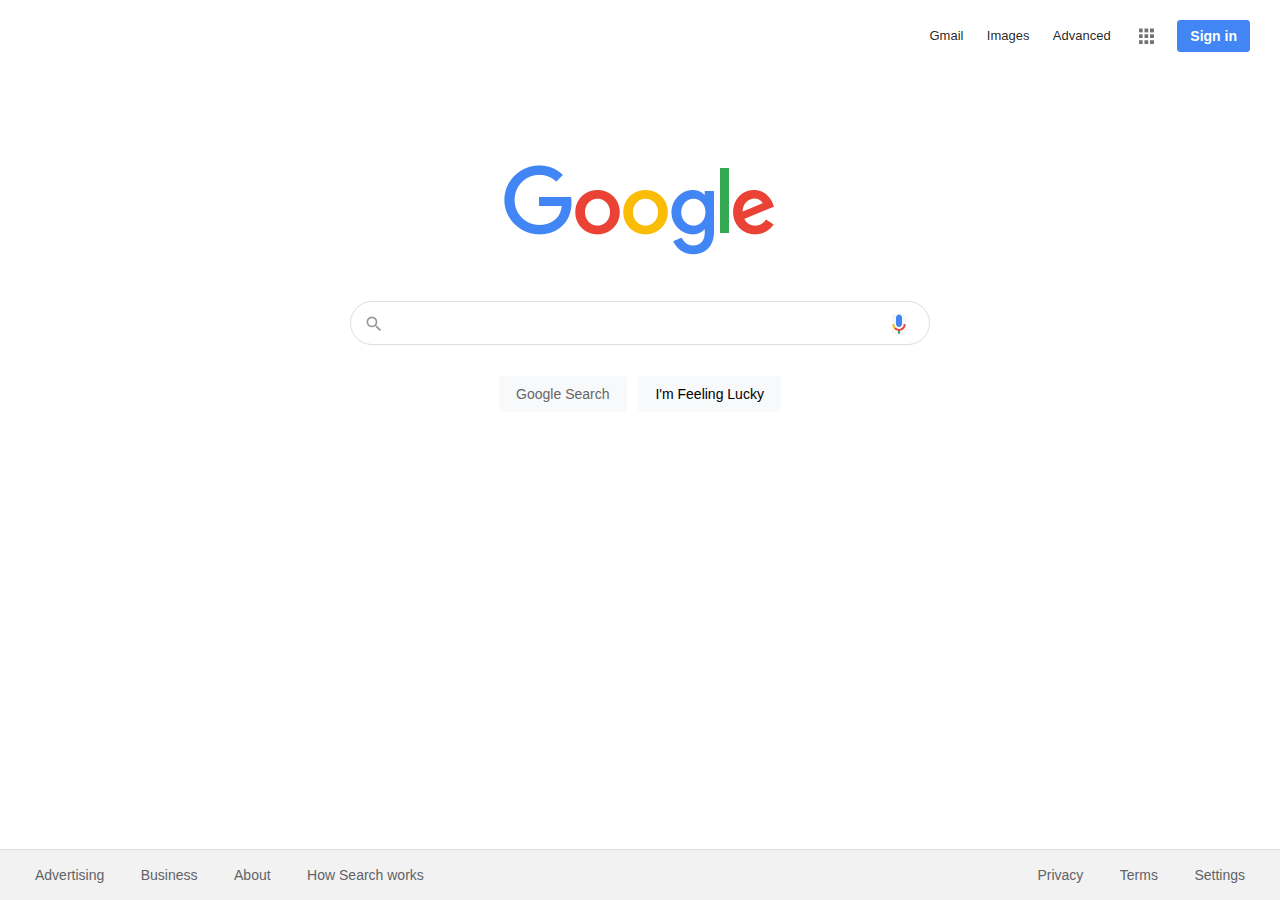
==== index.html @ b88a3a0c "Add files via upload" ====
<!DOCTYPE html>
<html>
<head>
	<meta name="viewport" content="width=device-width, initial-scale=1.0">
	<title>Google</title>
	<link rel="icon"  href="favicon.ico">
	<link rel="stylesheet" type="text/css" href="/Styles/styles.css">
</head>
<body>
      <nav>
      	<a href="#">Gmail</a>
      	<a href="images.html">Images</a>
		<a href="advanced_search.html">Advanced</a>
      	<img src="/images/menu.PNG">
      	<button>Sign in</button>
      </nav>
      <section class="section-1">
      	<img src="/images/logo.png" class="logo">
      	<form action="https://google.com/search"><br><br>
      		<div class="search-box">
      			<img src="/images/search.svg" class="search-icon">
      			<input type="text" name="q" class="s-input">
      			<img src="/images/voice.png" class="vs-icon">
      			<input type="submit" class="search-button" value="Google Search">
      			<input type="submit" name="btnI" value="I'm Feeling Lucky">
      		</div>
      	</form>

      </section>
      <footer>
      	
      	<div class="links">
      		<div class="link-1">
      			<a href="#">Advertising</a>
      			<a href="#">Business</a>
      			<a href="#">About</a>
      			<a href="#">How Search works</a>
      		</div>
      		<div class="link-2">
      			<a href="#">Privacy</a>
      			<a href="#">Terms</a>
      			<a href="#">Settings</a>
      		</div>
      	</div>
      </footer>

</body>
</html>
---- Styles/styles.css ----
*{
	padding: 0;
	margin:0;
	box-sizing: border-box;
	text-decoration: none;
	font-family: arial, sans-serif;
}
body {
	display: flex;
	flex-direction: column;
	min-height: 100vh;
}
nav {
	display: flex;
	align-items: center;
	justify-content: flex-end;
	margin-right: 30px;
	margin-top: 14px;
}
nav a {
	font-size: 13px;
	display: inline-block;
	line-height: 24px;
	font-weight: 400;
	color: rgb(0,0,0, 0.87);
	cursor: pointer;
	padding: 5px 6.7px
}
nav a:hover {
	text-decoration: underline;
	opacity: .85;
}
nav img {
	width: 34px;
	padding: 5px;
	margin: auto 7px;
	cursor: pointer;
}
nav img:hover {
	opacity: .8;
}
nav button {
	border: 1px solid #4285f4;
	font-weight: bold;
	outline: none;
	background: #4285f4;
	color: #fff;
	padding: 7px 12px;
	border-radius: 3px;
	margin-left: 7px;
	cursor: pointer;
}
.section-1 {
	flex: 1;
}
.section-1 .logo {
	display: block;
	margin: 0px auto;
	margin-top: 107px;
}
.search-box {
	width: 580px;
	margin: 0px auto;
	position: relative;
	margin-top: -8px;
	text-align: center;
}
.search-box .s-input {
	display: block;
	border: 1px solid #ddd;
	color: rgba(0,0,0, 0.87);
	font-size: 16px;
	padding: 13px;
	padding-left: 45px;
	border-radius: 25px;
	width: 100%;
	transition: box-shadow 100ms;
	outline: none;
}
.search-box  .s-input:hover {
	border: 1px solid #fff;
	box-shadow: 0 0 2px rgba(0, 0, 0, 0.05), 
				0 0 2px rgba(0, 0, 0, 0.05),
				0 0 3px rgba(0, 0, 0, 0.05),
				0 0 4px rgba(0, 0, 0, 0.05), 
				0 0 5px rgba(0, 0, 0, 0.05), 
				0 0 4px rgba(0, 0, 0, 0.05), 
				0 0 5px rgba(0, 0, 0, 0.05)
}
.search-box .search-icon {
	width: 20px;
	opacity: .4;
	position: absolute;
	top: 13px;
	left: 14px;
}
.search-box .vs-icon {
	width: 14px;
	position: absolute;
	top: 13px;
	right: 24px;
}
.search-button {
	border: 1px solid transparent;
	padding: 9px 15px;
	color: #666;
	font-size: 14px;
	border-radius: 4px;
	display: inline-block;
	margin-right: 10px;
	margin-top: 28px;
	outline: none;
	cursor: pointer;
	transition: border-color 100ms;
}
.search-button:hover {
	border: 1px solid #aaa;
}
.lang {
	margin-top: 30px;
	text-align: center;
	font-size: 13px;
	color: #111;
}
.lang a {
	margin-left: 5px;
	color: #1a0dab;
}
.lang a:hover {
	text-decoration: underline;
}
footer {
	background: #f2f2f2;
}
footer h4 {
	color: rgba(0,0,0, 0.54);
	font-size: 15px;
	line-height: 39.5px;
	font-weight: 400;
	padding-left: 29px;
	border: 1px solid #eee;
}
footer a {
	color: #5f6368;
	display: inline-block;
	padding: 12px 11.3px;
	font-size: 14px;
}
footer a:hover {
	text-decoration: underline;
}
.links {
	border-top: 1px solid #ddd;
	display: flex;
}
.link-1 {
	padding-left: 18.7px;
	flex: 1;
}
.link-2 {
	padding-right: 18.7px;
}

.topnav {
    float:right;
    margin: 10px;
}

a {
    margin: 5px;
    text-decoration: none;
    color: black;
}

a:hover {
    text-decoration: underline;
}

.search {
    position: fixed;
    width: 100%;
    text-align: center;
    margin-top: 20vh;
    margin-left: auto;
    margin-right: auto;
}

body, input, button {
    font-size: 14px;
    font-family: arial, sans-serif;
}

input[type=text] {
    background-color: transparent;
    background-image: url('images/search-solid.svg');
    background-size: 15px;
    background-position: 15px 14px;
    background-repeat: no-repeat;
    border: 1px solid #dfe1e5;
    border-radius: 24px;
    box-sizing: border-box;
    box-shadow: rgba(32,33,36,.28);
    font-size: 16px;
    height: 44px;
    width: 584px;
    margin: 20px 0;
    padding: 10px 10px 10px 40px;
}

input[type=text]:focus {
    outline: none;
    border-radius: 24px;
    box-sizing: border-box;
}

input[type=submit] {
    background-color: #f8f9fa;
    border: 1px solid #f8f9fa;
    border-radius: 4px;
    height: 36px;
    margin: 11px 4px;
    padding: 0 16px;
    cursor: pointer;
    font-size: 14px;
}

input[type=submit]:hover {
    background-color: #f8f9fa;
    border: 1px solid #c5c5c5;
    border-radius: 4px;
    height: 36px;
    margin: 11px 4px;
    padding: 0 16px;
    cursor: pointer;
    font-size: 14px;
}
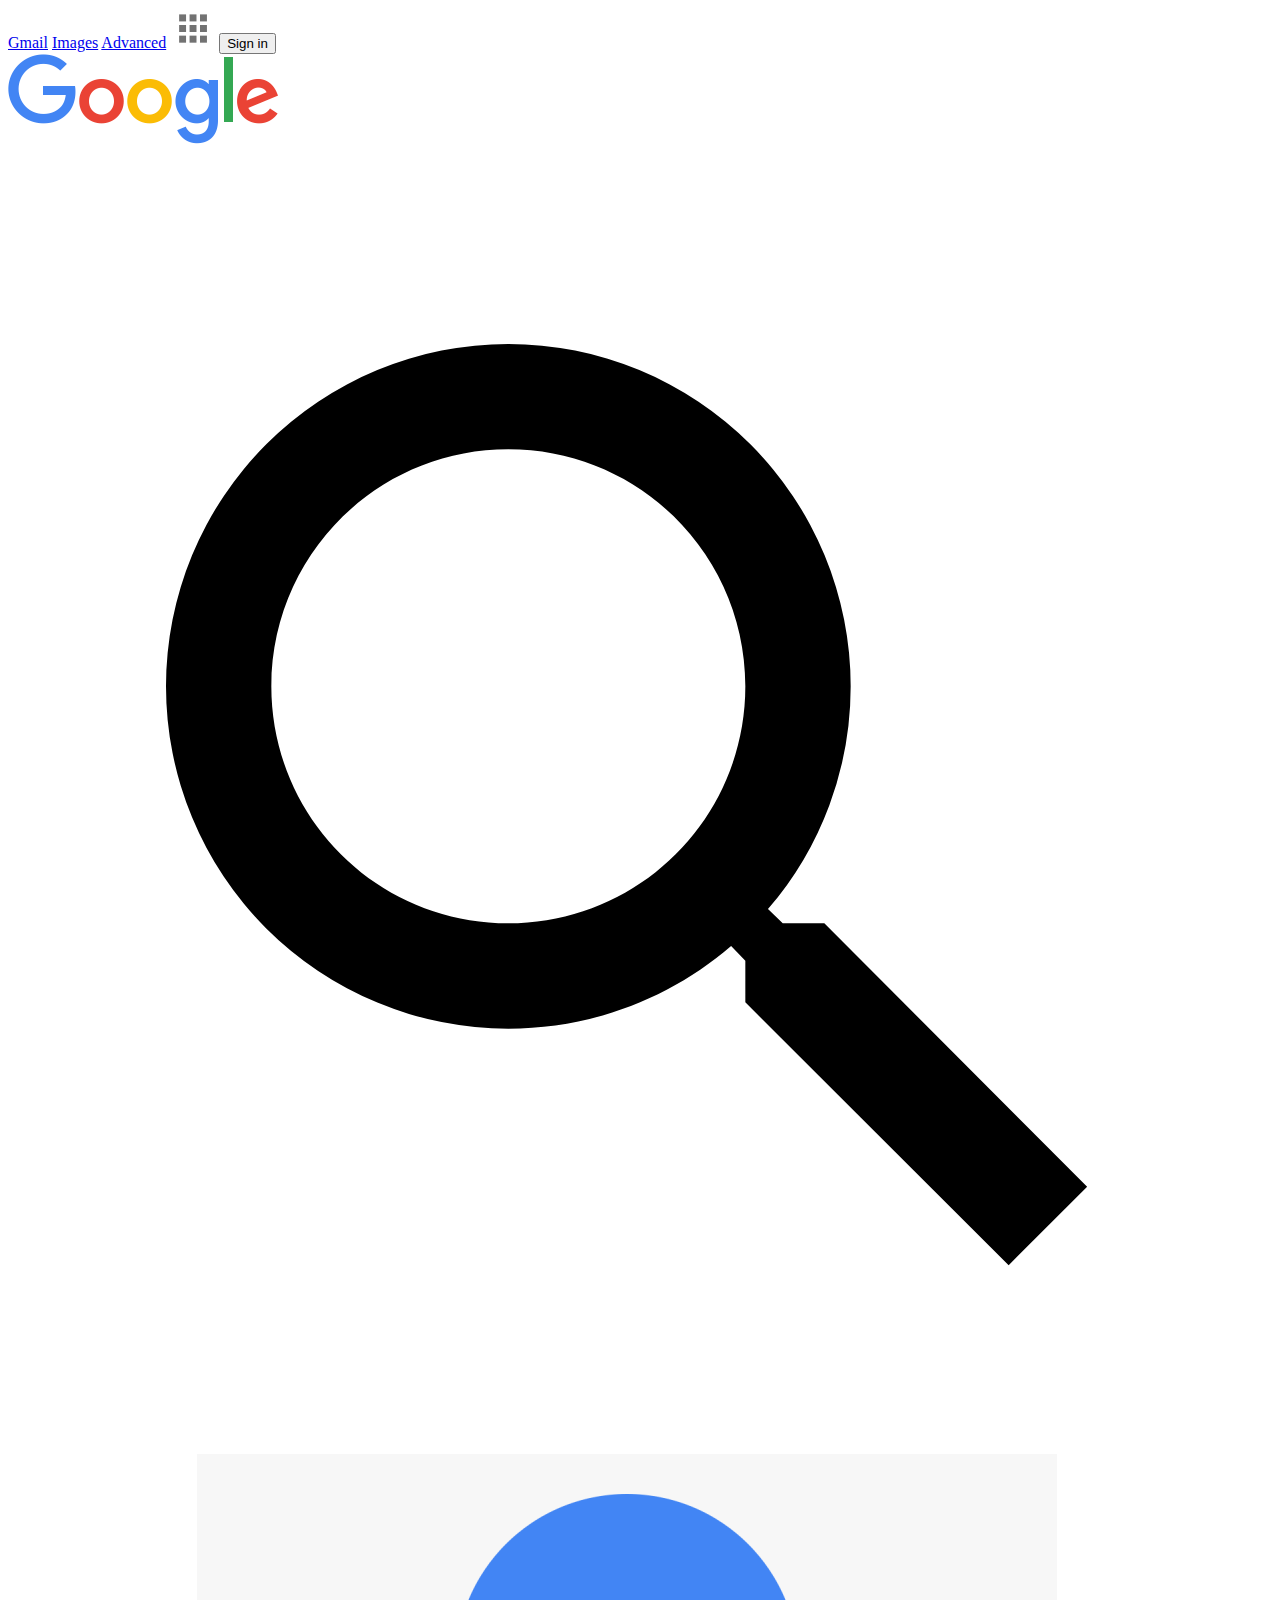
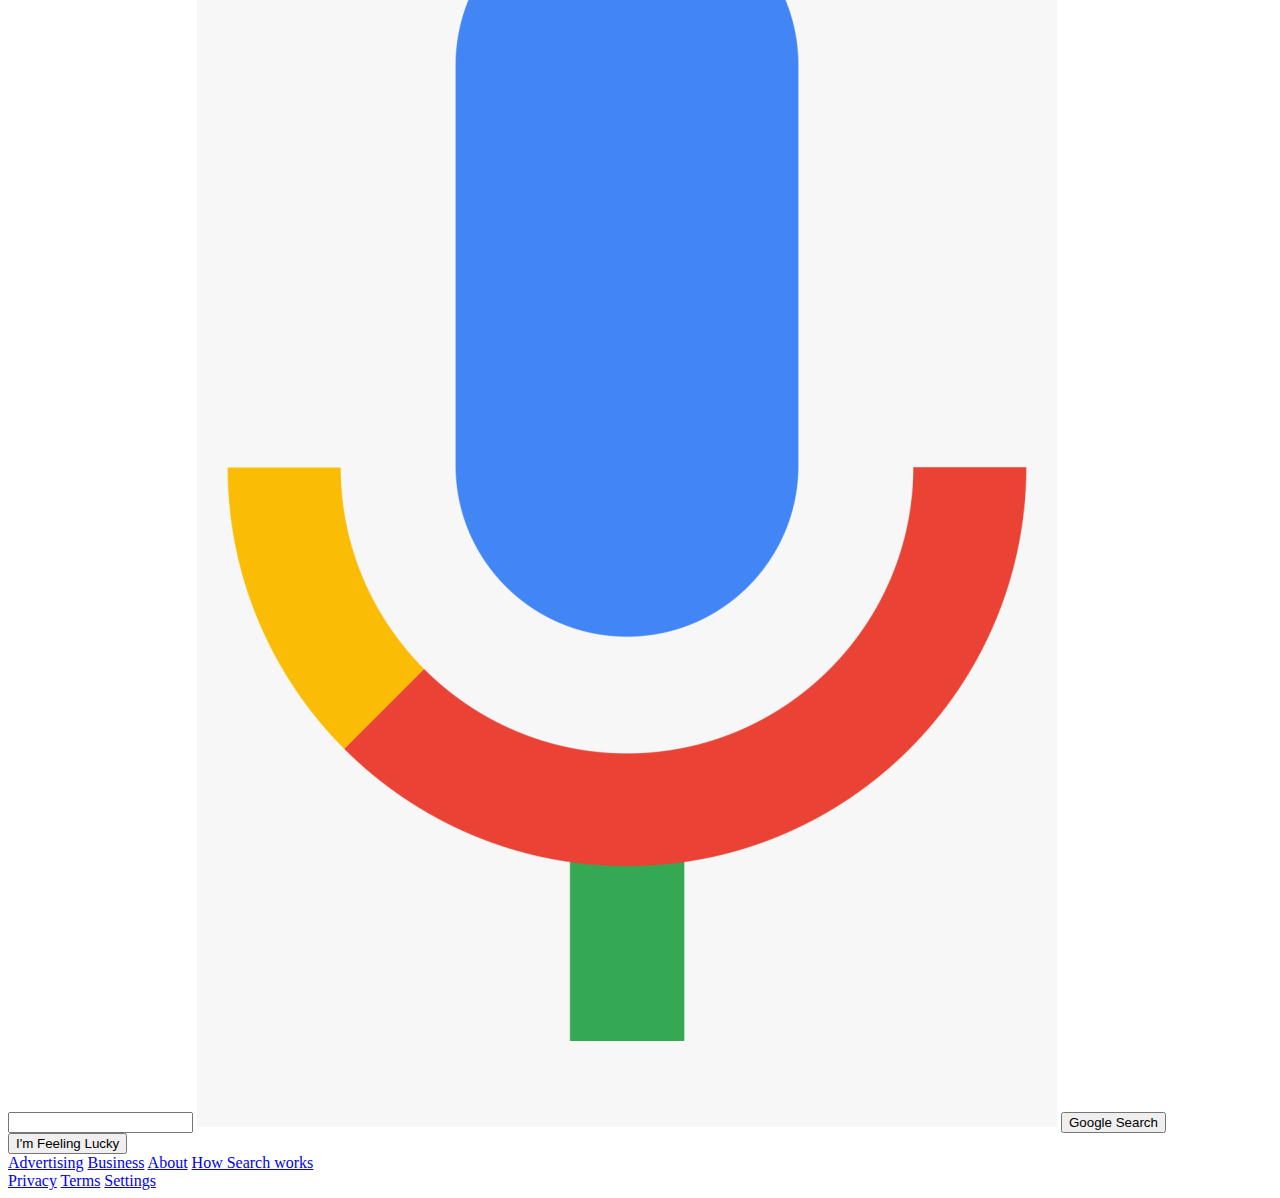
==== commit 225f9b0b: "Update index.html" ====
--- a/index.html
+++ b/index.html
@@ -4,7 +4,7 @@
 	<meta name="viewport" content="width=device-width, initial-scale=1.0">
 	<title>Google</title>
 	<link rel="icon"  href="favicon.ico">
-	<link rel="stylesheet" type="text/css" href="/Styles/styles.css">
+	<link rel="stylesheet" type="text/css" href="../Google_Working/Styles/styles.css">
 </head>
 <body>
       <nav>
@@ -45,4 +45,4 @@
       </footer>
 
 </body>
-</html>+</html>
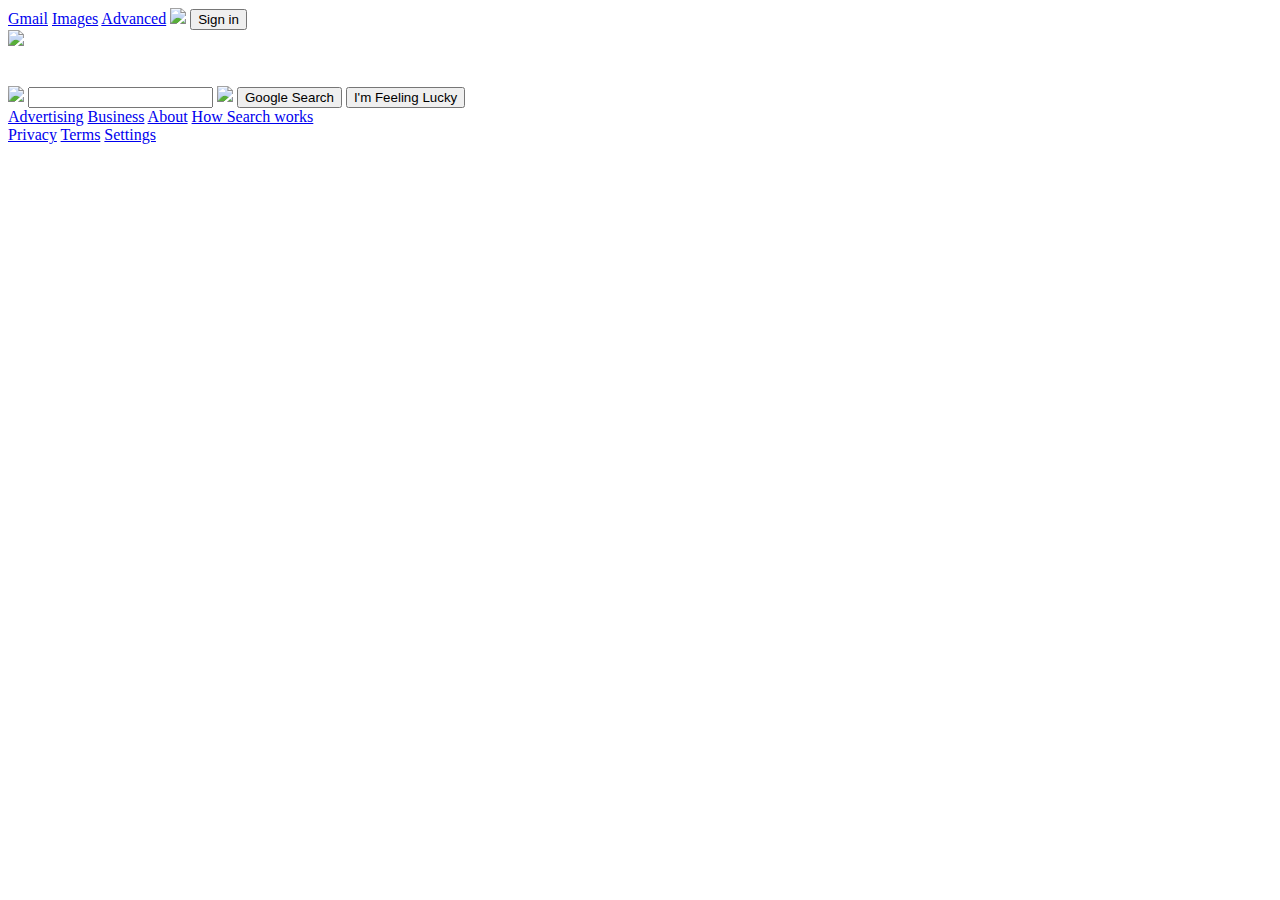
==== commit 433ed5db: "Update index.html" ====
--- a/index.html
+++ b/index.html
@@ -11,16 +11,16 @@
       	<a href="#">Gmail</a>
       	<a href="images.html">Images</a>
 		<a href="advanced_search.html">Advanced</a>
-      	<img src="/images/menu.PNG">
+      	<img src="../Google_Workin/images/menu.PNG">
       	<button>Sign in</button>
       </nav>
       <section class="section-1">
-      	<img src="/images/logo.png" class="logo">
+      	<img src="../Google_Workin/images/logo.png" class="logo">
       	<form action="https://google.com/search"><br><br>
       		<div class="search-box">
-      			<img src="/images/search.svg" class="search-icon">
+      			<img src="../Google_Workin/images/search.svg" class="search-icon">
       			<input type="text" name="q" class="s-input">
-      			<img src="/images/voice.png" class="vs-icon">
+      			<img src="../Google_Workin/images/voice.png" class="vs-icon">
       			<input type="submit" class="search-button" value="Google Search">
       			<input type="submit" name="btnI" value="I'm Feeling Lucky">
       		</div>
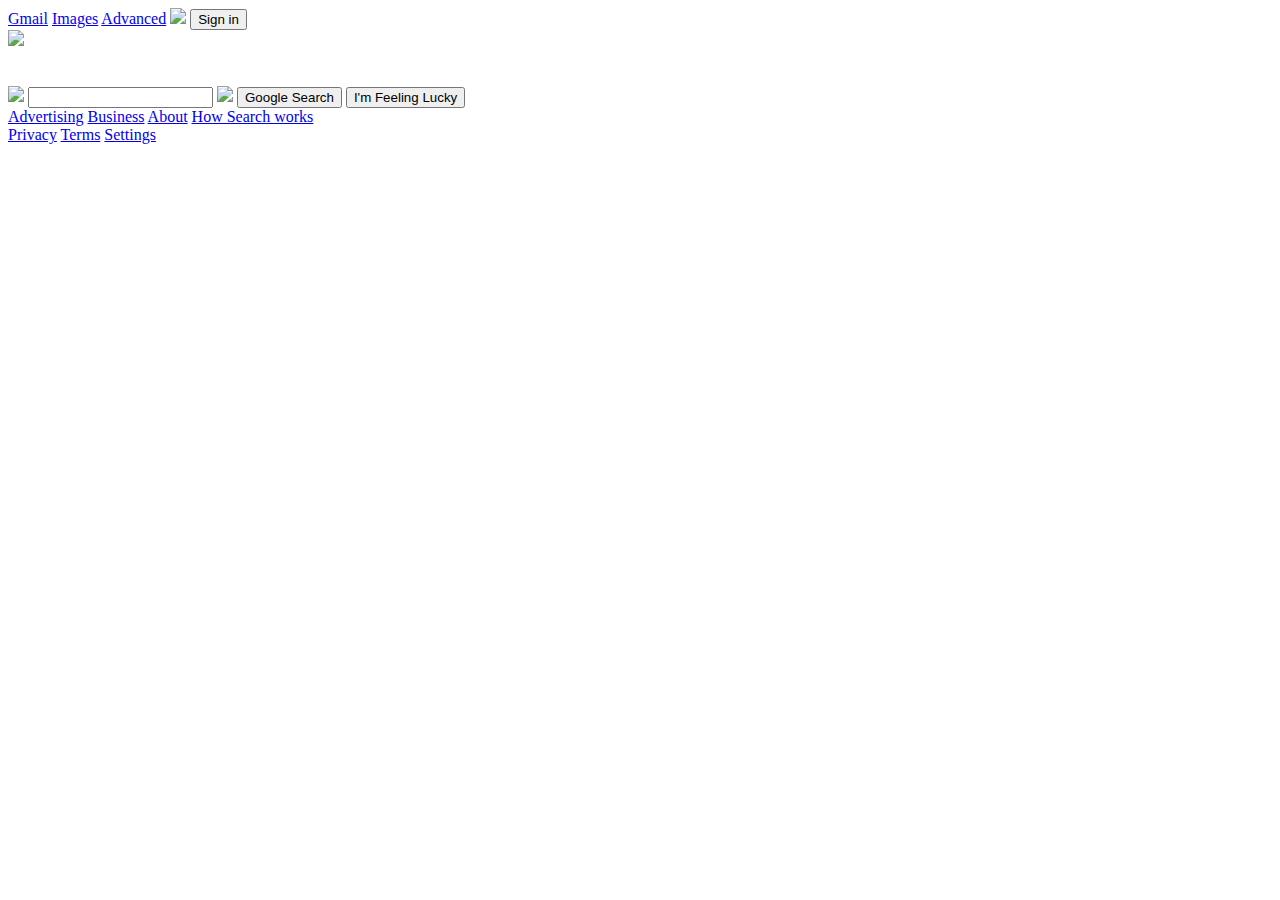
==== commit 858974a4: "Update index.html" ====
(no text change in the page or its own stylesheets)
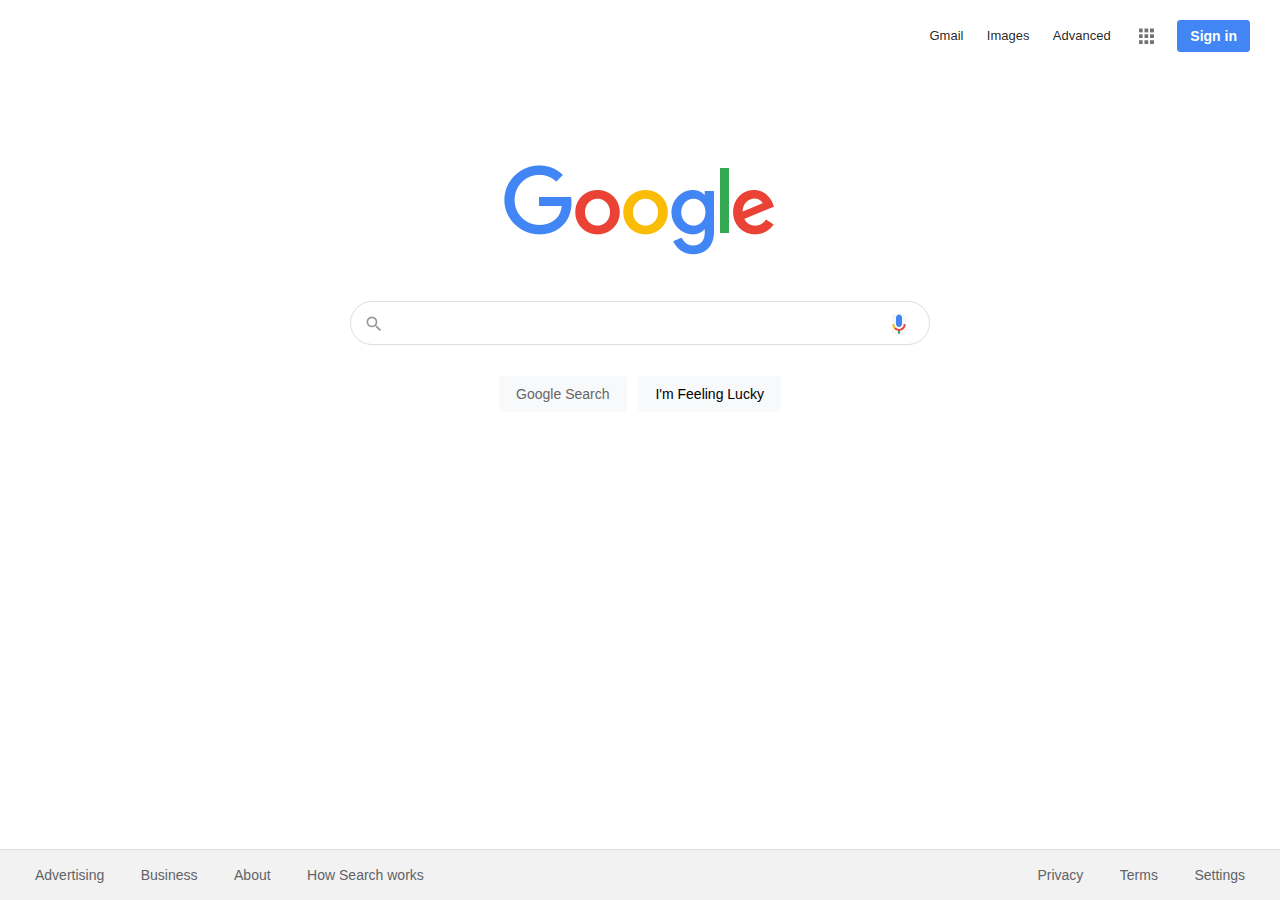
==== commit 54970f24: "Update index.html" ====
--- a/index.html
+++ b/index.html
@@ -4,23 +4,23 @@
 	<meta name="viewport" content="width=device-width, initial-scale=1.0">
 	<title>Google</title>
 	<link rel="icon"  href="favicon.ico">
-	<link rel="stylesheet" type="text/css" href="../Google_Working/Styles/styles.css">
+	<link rel="stylesheet" type="text/css" href="/Styles/styles.css">
 </head>
 <body>
       <nav>
       	<a href="#">Gmail</a>
       	<a href="images.html">Images</a>
 		<a href="advanced_search.html">Advanced</a>
-      	<img src="../Google_Workin/images/menu.PNG">
+      	<img src="/images/menu.PNG">
       	<button>Sign in</button>
       </nav>
       <section class="section-1">
-      	<img src="../Google_Workin/images/logo.png" class="logo">
+      	<img src="/images/logo.png" class="logo">
       	<form action="https://google.com/search"><br><br>
       		<div class="search-box">
-      			<img src="../Google_Workin/images/search.svg" class="search-icon">
+      			<img src="/images/search.svg" class="search-icon">
       			<input type="text" name="q" class="s-input">
-      			<img src="../Google_Workin/images/voice.png" class="vs-icon">
+      			<img src="/images/voice.png" class="vs-icon">
       			<input type="submit" class="search-button" value="Google Search">
       			<input type="submit" name="btnI" value="I'm Feeling Lucky">
       		</div>
--- a/Styles/styles.css
+++ b/Styles/styles.css
@@ -0,0 +1,236 @@
+*{
+	padding: 0;
+	margin:0;
+	box-sizing: border-box;
+	text-decoration: none;
+	font-family: arial, sans-serif;
+}
+body {
+	display: flex;
+	flex-direction: column;
+	min-height: 100vh;
+}
+nav {
+	display: flex;
+	align-items: center;
+	justify-content: flex-end;
+	margin-right: 30px;
+	margin-top: 14px;
+}
+nav a {
+	font-size: 13px;
+	display: inline-block;
+	line-height: 24px;
+	font-weight: 400;
+	color: rgb(0,0,0, 0.87);
+	cursor: pointer;
+	padding: 5px 6.7px
+}
+nav a:hover {
+	text-decoration: underline;
+	opacity: .85;
+}
+nav img {
+	width: 34px;
+	padding: 5px;
+	margin: auto 7px;
+	cursor: pointer;
+}
+nav img:hover {
+	opacity: .8;
+}
+nav button {
+	border: 1px solid #4285f4;
+	font-weight: bold;
+	outline: none;
+	background: #4285f4;
+	color: #fff;
+	padding: 7px 12px;
+	border-radius: 3px;
+	margin-left: 7px;
+	cursor: pointer;
+}
+.section-1 {
+	flex: 1;
+}
+.section-1 .logo {
+	display: block;
+	margin: 0px auto;
+	margin-top: 107px;
+}
+.search-box {
+	width: 580px;
+	margin: 0px auto;
+	position: relative;
+	margin-top: -8px;
+	text-align: center;
+}
+.search-box .s-input {
+	display: block;
+	border: 1px solid #ddd;
+	color: rgba(0,0,0, 0.87);
+	font-size: 16px;
+	padding: 13px;
+	padding-left: 45px;
+	border-radius: 25px;
+	width: 100%;
+	transition: box-shadow 100ms;
+	outline: none;
+}
+.search-box  .s-input:hover {
+	border: 1px solid #fff;
+	box-shadow: 0 0 2px rgba(0, 0, 0, 0.05), 
+				0 0 2px rgba(0, 0, 0, 0.05),
+				0 0 3px rgba(0, 0, 0, 0.05),
+				0 0 4px rgba(0, 0, 0, 0.05), 
+				0 0 5px rgba(0, 0, 0, 0.05), 
+				0 0 4px rgba(0, 0, 0, 0.05), 
+				0 0 5px rgba(0, 0, 0, 0.05)
+}
+.search-box .search-icon {
+	width: 20px;
+	opacity: .4;
+	position: absolute;
+	top: 13px;
+	left: 14px;
+}
+.search-box .vs-icon {
+	width: 14px;
+	position: absolute;
+	top: 13px;
+	right: 24px;
+}
+.search-button {
+	border: 1px solid transparent;
+	padding: 9px 15px;
+	color: #666;
+	font-size: 14px;
+	border-radius: 4px;
+	display: inline-block;
+	margin-right: 10px;
+	margin-top: 28px;
+	outline: none;
+	cursor: pointer;
+	transition: border-color 100ms;
+}
+.search-button:hover {
+	border: 1px solid #aaa;
+}
+.lang {
+	margin-top: 30px;
+	text-align: center;
+	font-size: 13px;
+	color: #111;
+}
+.lang a {
+	margin-left: 5px;
+	color: #1a0dab;
+}
+.lang a:hover {
+	text-decoration: underline;
+}
+footer {
+	background: #f2f2f2;
+}
+footer h4 {
+	color: rgba(0,0,0, 0.54);
+	font-size: 15px;
+	line-height: 39.5px;
+	font-weight: 400;
+	padding-left: 29px;
+	border: 1px solid #eee;
+}
+footer a {
+	color: #5f6368;
+	display: inline-block;
+	padding: 12px 11.3px;
+	font-size: 14px;
+}
+footer a:hover {
+	text-decoration: underline;
+}
+.links {
+	border-top: 1px solid #ddd;
+	display: flex;
+}
+.link-1 {
+	padding-left: 18.7px;
+	flex: 1;
+}
+.link-2 {
+	padding-right: 18.7px;
+}
+
+.topnav {
+    float:right;
+    margin: 10px;
+}
+
+a {
+    margin: 5px;
+    text-decoration: none;
+    color: black;
+}
+
+a:hover {
+    text-decoration: underline;
+}
+
+.search {
+    position: fixed;
+    width: 100%;
+    text-align: center;
+    margin-top: 20vh;
+    margin-left: auto;
+    margin-right: auto;
+}
+
+body, input, button {
+    font-size: 14px;
+    font-family: arial, sans-serif;
+}
+
+input[type=text] {
+    background-color: transparent;
+    background-image: url('images/search-solid.svg');
+    background-size: 15px;
+    background-position: 15px 14px;
+    background-repeat: no-repeat;
+    border: 1px solid #dfe1e5;
+    border-radius: 24px;
+    box-sizing: border-box;
+    box-shadow: rgba(32,33,36,.28);
+    font-size: 16px;
+    height: 44px;
+    width: 584px;
+    margin: 20px 0;
+    padding: 10px 10px 10px 40px;
+}
+
+input[type=text]:focus {
+    outline: none;
+    border-radius: 24px;
+    box-sizing: border-box;
+}
+
+input[type=submit] {
+    background-color: #f8f9fa;
+    border: 1px solid #f8f9fa;
+    border-radius: 4px;
+    height: 36px;
+    margin: 11px 4px;
+    padding: 0 16px;
+    cursor: pointer;
+    font-size: 14px;
+}
+
+input[type=submit]:hover {
+    background-color: #f8f9fa;
+    border: 1px solid #c5c5c5;
+    border-radius: 4px;
+    height: 36px;
+    margin: 11px 4px;
+    padding: 0 16px;
+    cursor: pointer;
+    font-size: 14px;
+}
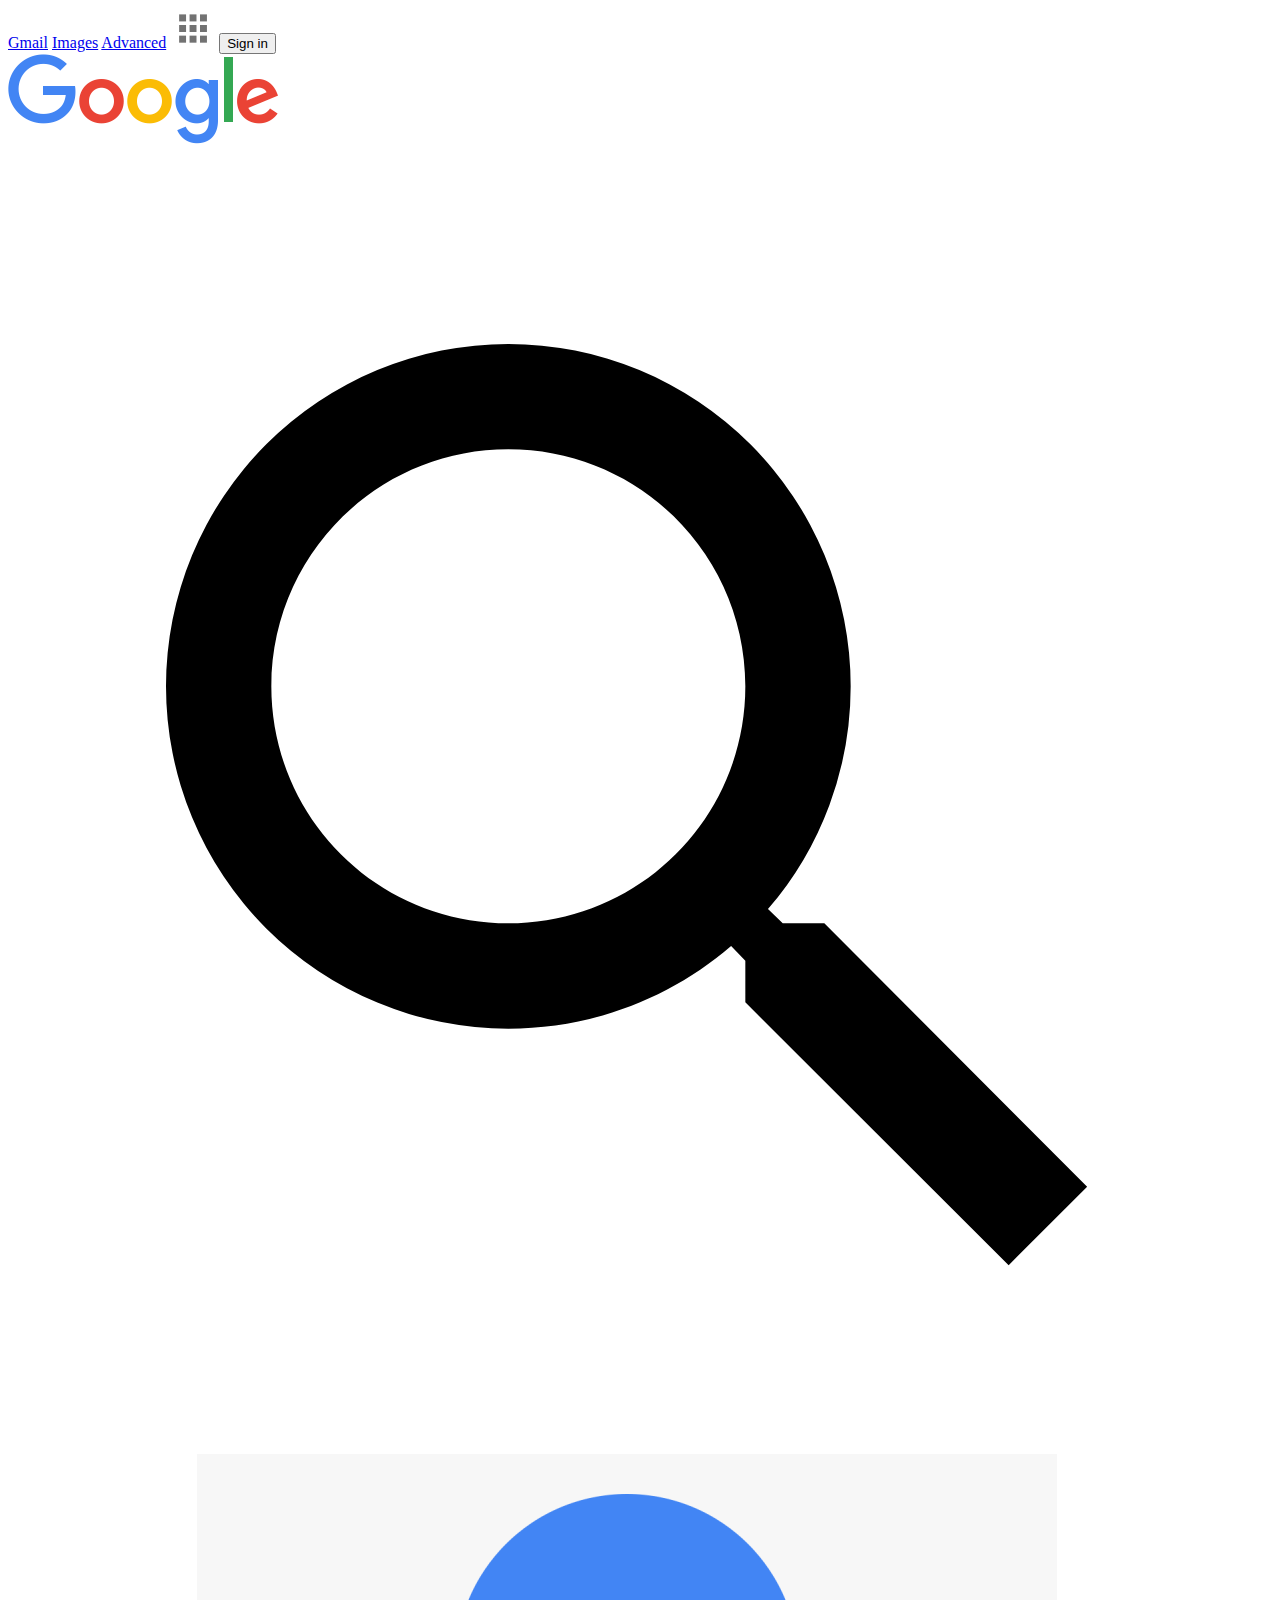
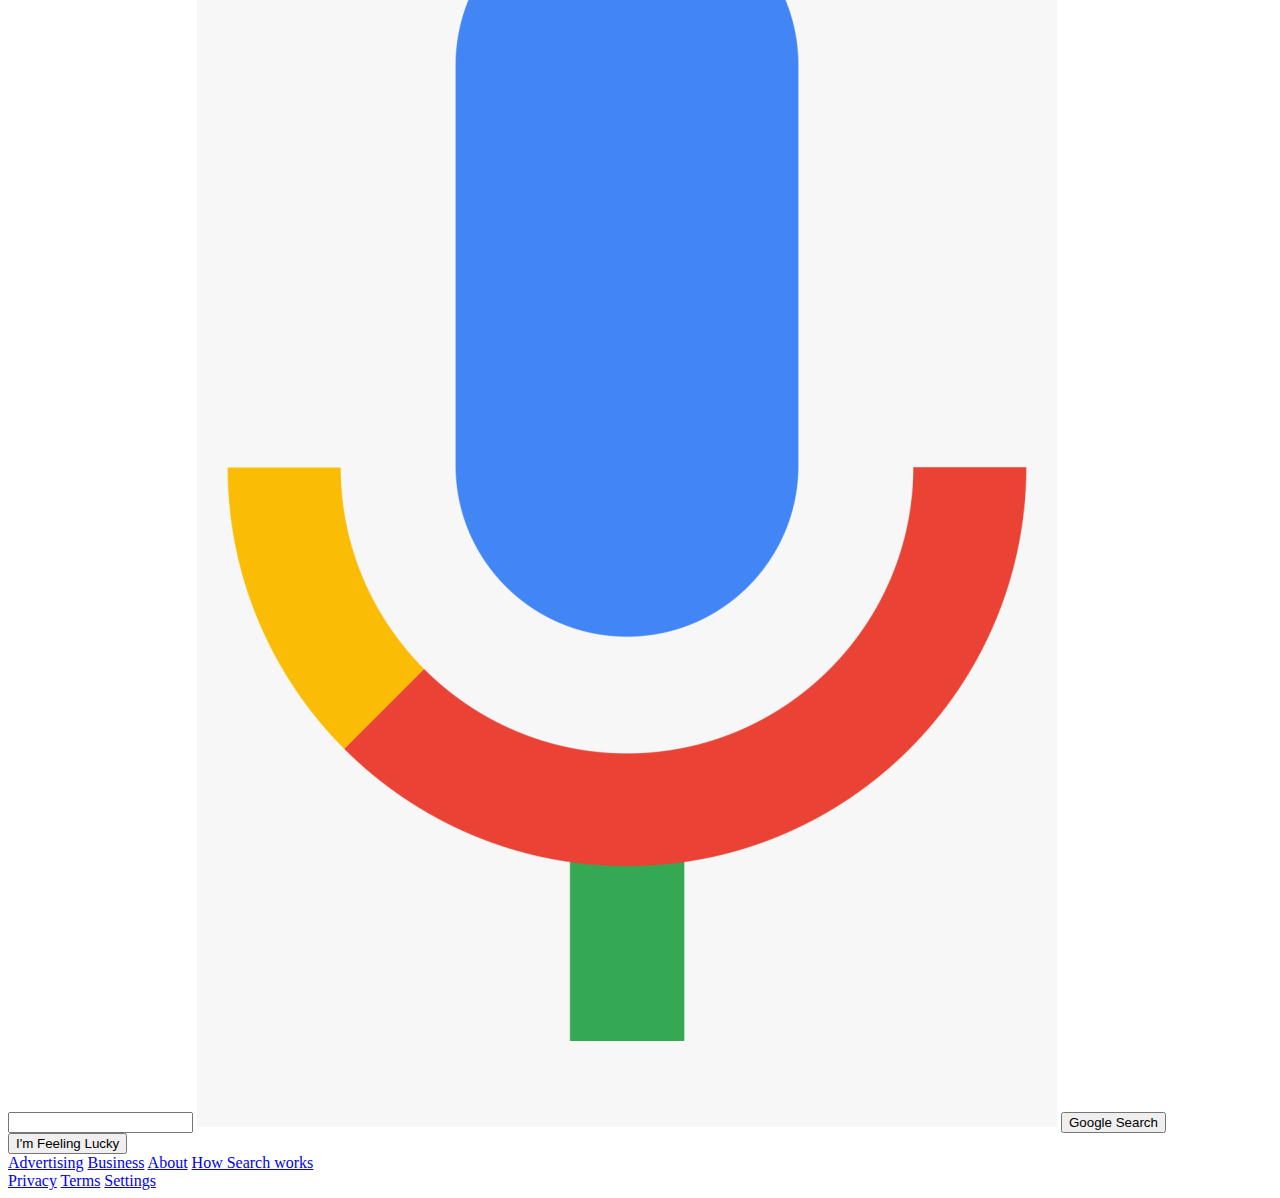
==== commit a6e65188: "Update index.html" ====
--- a/index.html
+++ b/index.html
@@ -4,7 +4,8 @@
 	<meta name="viewport" content="width=device-width, initial-scale=1.0">
 	<title>Google</title>
 	<link rel="icon"  href="favicon.ico">
-	<link rel="stylesheet" type="text/css" href="/Styles/styles.css">
+	<link rel="stylesheet" type="text/css" href="/
+Google_Working/Styles/styles.css">
 </head>
 <body>
       <nav>
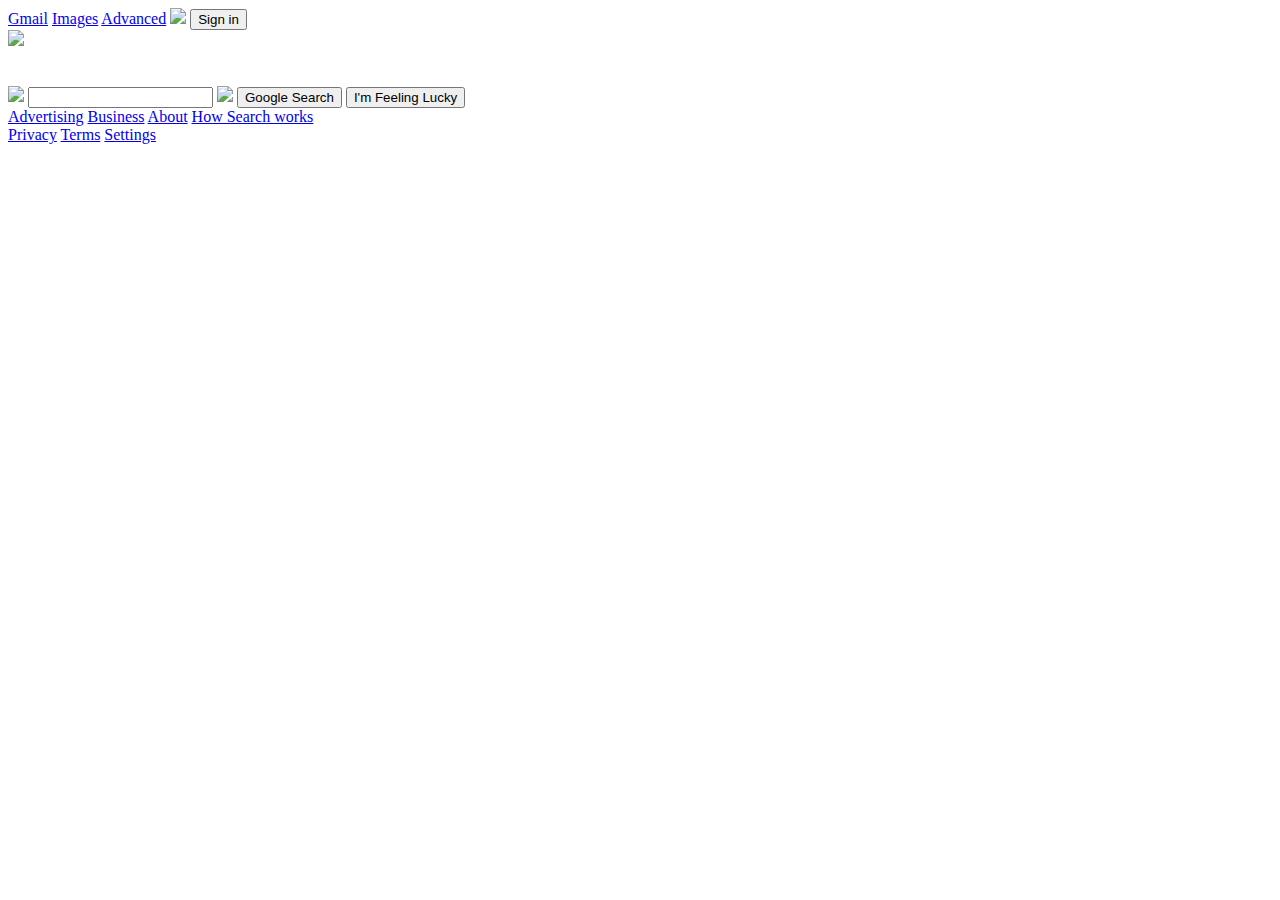
==== commit 97145d2b: "Update index.html" ====
--- a/index.html
+++ b/index.html
@@ -4,24 +4,23 @@
 	<meta name="viewport" content="width=device-width, initial-scale=1.0">
 	<title>Google</title>
 	<link rel="icon"  href="favicon.ico">
-	<link rel="stylesheet" type="text/css" href="/
-Google_Working/Styles/styles.css">
+	<link rel="stylesheet" type="text/css" href="/Google_Working/Styles/styles.css">
 </head>
 <body>
       <nav>
       	<a href="#">Gmail</a>
       	<a href="images.html">Images</a>
 		<a href="advanced_search.html">Advanced</a>
-      	<img src="/images/menu.PNG">
+      	<img src="/Google_Working/images/menu.PNG">
       	<button>Sign in</button>
       </nav>
       <section class="section-1">
-      	<img src="/images/logo.png" class="logo">
+      	<img src="/Google_Working/images/logo.png" class="logo">
       	<form action="https://google.com/search"><br><br>
       		<div class="search-box">
-      			<img src="/images/search.svg" class="search-icon">
+      			<img src="/Google_Working/images/search.svg" class="search-icon">
       			<input type="text" name="q" class="s-input">
-      			<img src="/images/voice.png" class="vs-icon">
+      			<img src="/Google_Working/images/voice.png" class="vs-icon">
       			<input type="submit" class="search-button" value="Google Search">
       			<input type="submit" name="btnI" value="I'm Feeling Lucky">
       		</div>
